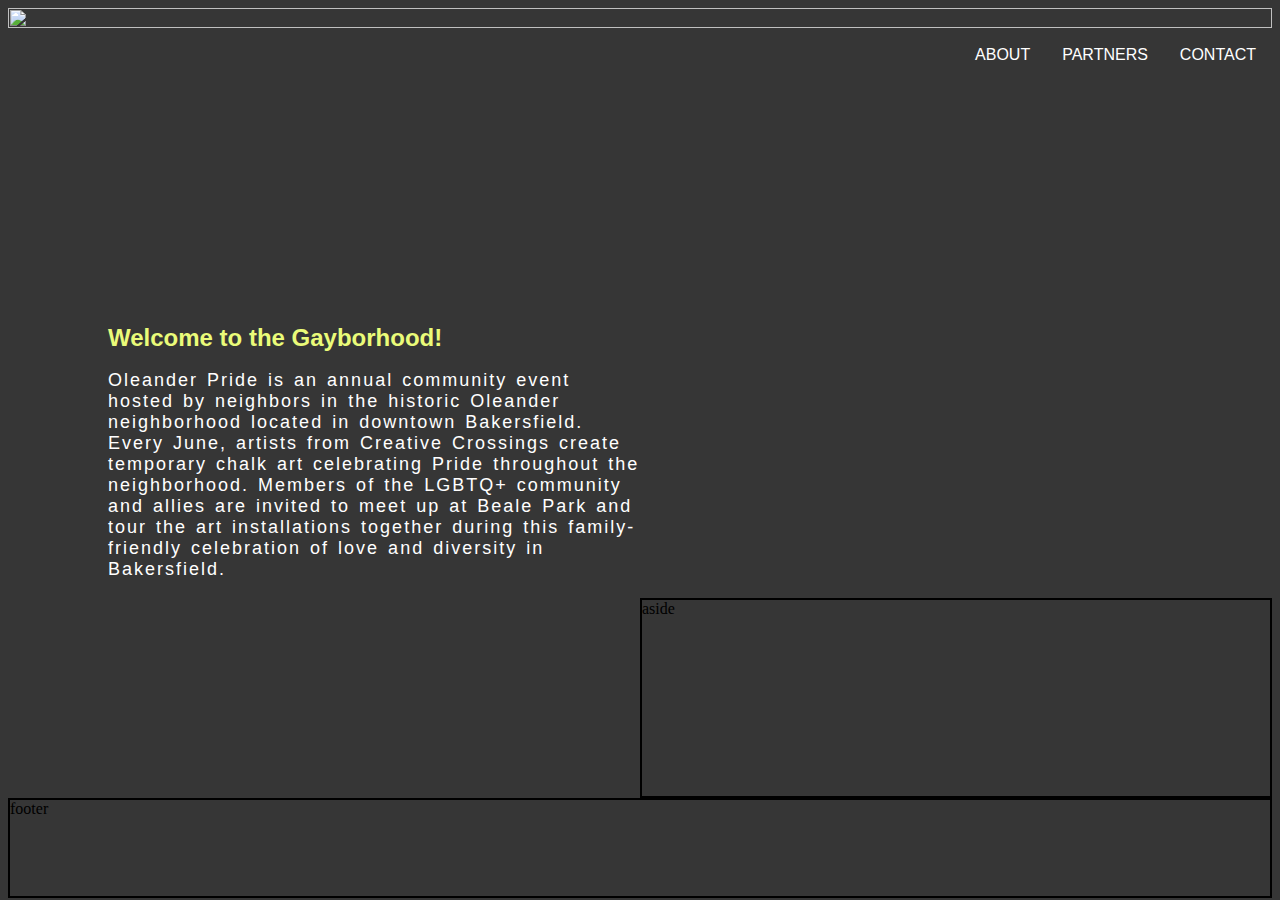
==== index.html @ 9ff59f87 "changed folder structure" ====
<!DOCTYPE html>
<html lang="en">
    <head>
        <meta charset="UTF-8">
        <meta http-equiv="X-UA-Compatible" content="IE=edge">
        <meta name="viewport" content="width=device-width, intial-scale=1.0">
    <title>Document</title>
    <link rel="stylesheet" href="./css/style.css">
    </head>
    <body>
        <header> 
            <img src="./img/OP Header.svg" alt="">
           
            </header>
        <nav>
            <ul> 
                <li><a href="/contact.html">CONTACT</a></li>
            <li><a href="">PARTNERS</a></li>
            <li><a href="/about.html">ABOUT</a></li>
            </ul>
        </nav>
       
        <section>
            <h1>Welcome to the Gayborhood!</h1>
            <p>Oleander Pride is an annual community event hosted by neighbors in the historic Oleander neighborhood located in downtown Bakersfield. 
                Every June, artists from Creative Crossings create temporary chalk art celebrating Pride throughout the neighborhood.
                Members of the LGBTQ+ community and allies are invited to meet up at Beale Park and tour the art installations
                together during this family-friendly celebration of love and diversity in Bakersfield.
            </p>
        </section>
        
     
        <aside> aside</aside>
        <footer>footer</footer>
    <body>
    </head>
---- css/style.css ----
*{
  box-sizing: border-box;
  background-color: #363636;
}
header {
  width: 100%; height: 100%;
}
img { 
  width: 100%;height: 100%;
  float: left;
}
nav { 
  width: 100%; height: 100px;
}
ul {
      list-style-type: none;
      margin: 0;
      overflow: hidden;
      background-color:#363636;
      top: 0;
      width: 100%;
      font-family: 'Trebuchet MS', Helvetica, sans-serif;
    }
    
    li {
      float: right;
    }
    
    li a {
      display: block;
      color: white;
      text-align: center;
      padding: 14px 16px;
      text-decoration: none;
    }
    
    /* Change the link color to lt grey on hover */
    li a:hover {
      background-color: gray;
    } 

  
h1 { 
  font-family:'Trebuchet MS', Helvetica, sans-serif;
  font-size: 24px; color: #eafb79;
 padding-left: 100px;
 padding-top: 200px;
 padding-bottom: none;

  }

p {
 
  font-family: "Trebuchet MS", Helvetica, sans-serif;
  font-size: 18px;
  letter-spacing: 2px;
  word-spacing: 2px;
  color: #FFFFFF;
  font-weight: normal;
  text-decoration: none;
  font-style: normal;
  font-variant: normal;
  text-transform: none;
  width: 50%;
  padding-left: 100px;
  text-rendering: auto;
  }

aside {
  width: 50%; height: 200px;
  border: 2px black solid;
  float: right;
}
footer {
      width: 100%; height: 100px;
      border: 2px black solid;
      float: left;
  }
.double { 
      float: left;width: 50%;
  }
  form {
    input[type=text] {
      width: 100%;
      padding: 12px 20px;
      margin: 8px 0;
      box-sizing: border-box;
    }
  }
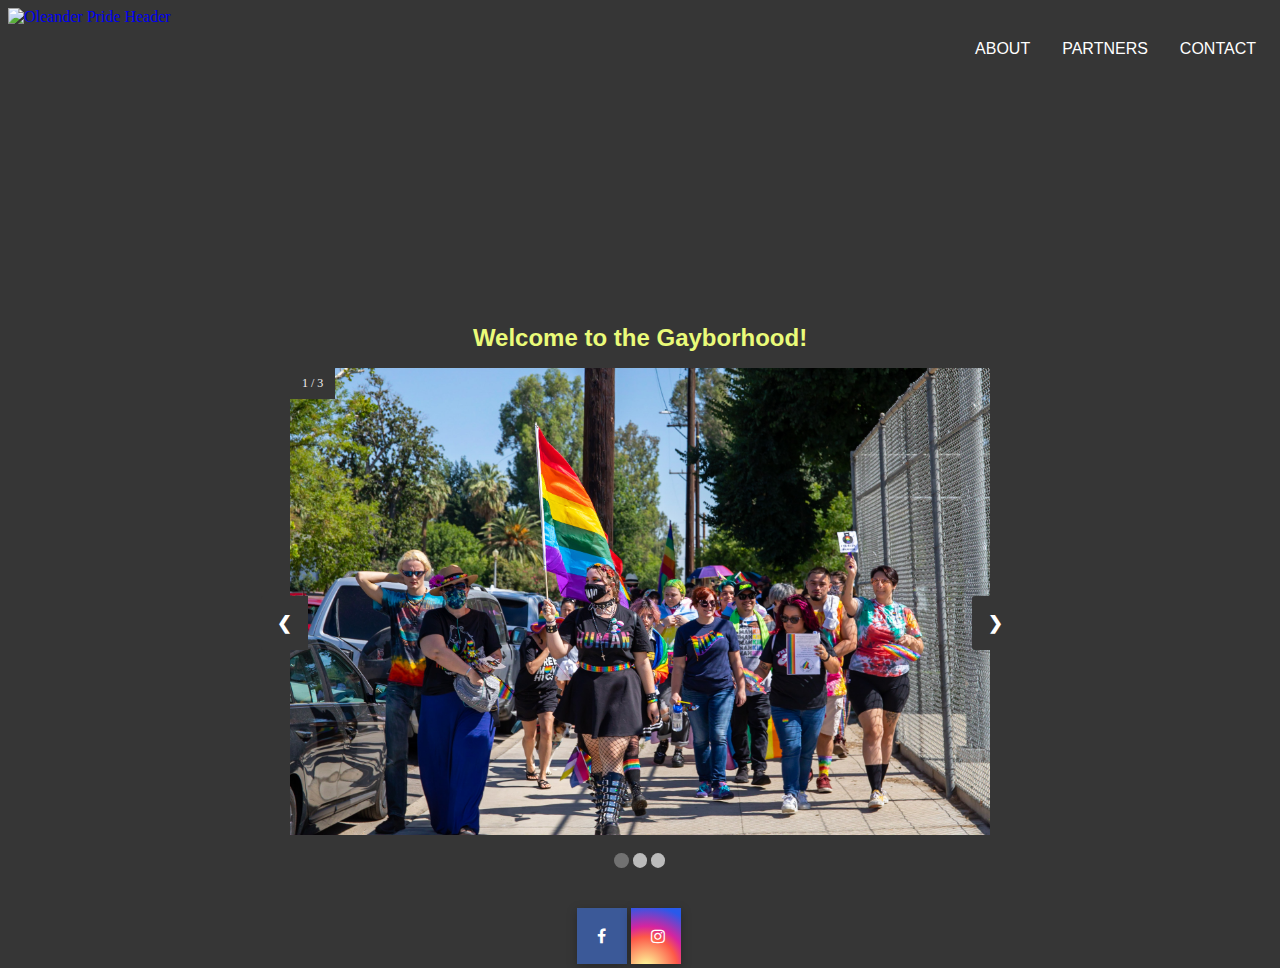
==== commit 48a42c10: "final changes" ====
--- a/index.html
+++ b/index.html
@@ -6,15 +6,18 @@
         <meta name="viewport" content="width=device-width, intial-scale=1.0">
     <title>Document</title>
     <link rel="stylesheet" href="./css/style.css">
+    <script defer src="./js/carousel.js"></script>
     </head>
     <body>
         <header> 
-            <img src="./img/OP Header.svg" alt="">
+            <a href="/index.html">
+                <img alt="Oleander Pride Header" src="./img/op header.svg">
+             </a>
            
             </header>
         <nav>
             <ul> 
-                <li><a href="/contact.html">CONTACT</a></li>
+            <li><a href="/contact.html">CONTACT</a></li>
             <li><a href="">PARTNERS</a></li>
             <li><a href="/about.html">ABOUT</a></li>
             </ul>
@@ -22,15 +25,54 @@
        
         <section>
             <h1>Welcome to the Gayborhood!</h1>
-            <p>Oleander Pride is an annual community event hosted by neighbors in the historic Oleander neighborhood located in downtown Bakersfield. 
-                Every June, artists from Creative Crossings create temporary chalk art celebrating Pride throughout the neighborhood.
-                Members of the LGBTQ+ community and allies are invited to meet up at Beale Park and tour the art installations
-                together during this family-friendly celebration of love and diversity in Bakersfield.
-            </p>
+          
+            <!-- Slideshow container -->
+            <div class="big-container">
+                <a class="next" onclick="plusSlides(1)">&#10095;</a>
+<div class="slideshow-container">
+
+    <!-- Full-width images with number and caption text -->
+
+    <div class="mySlides fade">
+      <div class="numbertext">1 / 3</div>
+      <img src="./img/IMG_0221.jpeg" style="width:100%">
+     
+    </div>
+  
+    <div class="mySlides fade">
+      <div class="numbertext">2 / 3</div>
+      <img src="./img/IMG_0186.jpeg" style="width:100%">
+      
+    </div>
+  
+    <div class="mySlides fade">
+      <div class="numbertext">3 / 3</div>
+      <img src="./img/287316220_182557847539956_7119681014425312289_n.jpeg" style="width:100%">
+      
+    </div>
+  
+    <!-- Next and previous buttons -->
+    
+
+  </div>
+  <a class="prev" onclick="plusSlides(-1)">&#10094;</a>
+  <br>
+  
+  <!-- The dots/circles -->
+  <div class= "dot-box" style="text-align:center">
+    <span class="dot" onclick="currentSlide(1)"></span>
+    <span class="dot" onclick="currentSlide(2)"></span>
+    <span class="dot" onclick="currentSlide(3)"></span>
+  </div>
+</div>
         </section>
-        
-     
-        <aside> aside</aside>
-        <footer>footer</footer>
+        <footer>
+            <!-- Add icon library -->
+<link rel="stylesheet" href="https://cdnjs.cloudflare.com/ajax/libs/font-awesome/4.7.0/css/font-awesome.min.css">
+
+<!-- Add font awesome icons -->
+<a href="https://facebook.com/oleanderpride" class="fa fa-facebook"></a>
+<a href="https://instagram.com/oleanderpride" class="fa fa-instagram"></a>
+        </footer>
     <body>
     </head>--- a/css/style.css
+++ b/css/style.css
@@ -28,7 +28,7 @@
     
     li a {
       display: block;
-      color: white;
+      color: #FFFFFF;
       text-align: center;
       padding: 14px 16px;
       text-decoration: none;
@@ -43,47 +43,235 @@
 h1 { 
   font-family:'Trebuchet MS', Helvetica, sans-serif;
   font-size: 24px; color: #eafb79;
- padding-left: 100px;
  padding-top: 200px;
  padding-bottom: none;
-
-  }
-
+ text-align: center;
+
+  }
+  h2 { 
+    font-family:'Trebuchet MS', Helvetica, sans-serif;
+    font-size: 24px; color: #eafb79;
+    text-align: center;
+   padding-top: 100px;
+   padding-bottom: none;
+  
+    }
+
+footer {
+      width: 100%; height: 100px;
+      float: left;
+  }
+.double { 
+      float: left;width: 50%;
+  }
+input[type=text] {
+  width: 100%;
+  padding: 12px 20px;
+  margin: 8px 0;
+  box-sizing: border-box;
+  color:#717171;
+  font-family:'Trebuchet MS', Helvetica, sans-serif;
+}
+input {
+  width: 100%;
+}
+
+textarea {
+  width: 100%;
+  height: 150px;
+  padding: 12px 20px;
+  box-sizing: border-box;
+  border-radius: 4px;
+  background-color:#363636;
+  resize: none;
+}
+input[type=text]:focus {
+  background-color: #eafb79;}
+
+input[type=button], input[type=submit], input[type=reset] {
+  background-color:#eafb79;
+  border: none;
+  color:#717171;
+  padding: 16px 32px;
+  margin: 4px 2px;
+  cursor: pointer;
+}
+label { color: #eafb79;
+  font-family:'Trebuchet MS', Helvetica, sans-serif;
+  font-size: 18px;
+}
+/* Style all font awesome icons */
+.fa {
+  padding: 20px;
+  font-size: 30px;
+  width: 50px;
+  text-align: center;
+  text-decoration: none;
+}
+
+/* Add a hover effect if you want */
+.fa:hover {
+  opacity: 0.7;
+}
+
+/* Set a specific color for each brand */
+
+/* Facebook */
+.fa-facebook {
+  background: #3B5998;
+  color: white;
+  margin-left: 45%;
+  margin-top: 20px;
+  box-shadow: 0px 3px 10px rgba(0,0,0,.25);
+}
+
+/* Instagram */
+.fa-instagram {
+  background: #d6249f;
+  background: radial-gradient(circle at 30% 107%, #fdf497 0%, #fdf497 5%, #fd5949 45%,#d6249f 60%,#285AEB 90%);
+  box-shadow: 0px 3px 10px rgba(0,0,0,.25);
+  color: white;
+  margin-top: 40px;
+}
+
+* {box-sizing:border-box}
+.big-container {
+  display: flex;
+  flex-direction: column;
+  align-items: center;
+  justify-content: center;
+  position: relative;
+  width: 60%;
+  margin: 0 auto;
+}
+
+/* Slideshow container */
+.slideshow-container {
+  max-width: 700px;
+  margin: auto;
+}
+
+/* Hide the images by default */
+.mySlides {
+  display: none;
+}
+
+/* Next & previous buttons */
+.prev, .next {
+  cursor: pointer;
+  top: 50%;
+  position: absolute;
+  width: auto;
+  margin-top: -22px;
+  padding: 16px;
+  color: white;
+  font-weight: bold;
+  font-size: 18px;
+  transition: 0.6s ease;
+  border-radius: 0 3px 3px 0;
+  user-select: none;
+}
+
+/* Position the "next button" to the right */
+.next {
+  right: 0;
+  border-radius: 3px 0 0 3px;
+
+}
+.prev {
+  left: 0;
+  border-radius: 3px 0 0 3px;
+  
+}
+
+/* On hover, add a black background color with a little bit see-through */
+.prev:hover, .next:hover {
+  background-color: rgba(0,0,0,0.8);
+}
+
+/* Caption text */
+.text {
+  color: #f2f2f2;
+  font-size: 15px;
+  padding: 8px 12px;
+  position: absolute;
+  bottom: 8px;
+  width: 100%;
+  text-align: center;
+}
+
+/* Number text (1/3 etc) */
+.numbertext {
+  color: #f2f2f2;
+  font-size: 12px;
+  padding: 8px 12px;
+  position: absolute;
+  top: 0;
+}
+
+/* The dots/bullets/indicators */
+.dot {
+  cursor: pointer;
+  height: 15px;
+  width: 15px;
+  margin: 0 2px;
+  background-color: #bbb;
+  border-radius: 50%;
+  transition: background-color 0.6s ease;
+}
+.dot-box {
+  width: 55px;
+  display: flex
+}
+.active, .dot:hover {
+  background-color: #717171;
+}
+
+/* Fading animation */
+.fade {
+  animation-name: fade;
+  animation-duration: 1.5s;
+}
+
+@keyframes fade {
+  from {opacity: .4}
+  to {opacity: 1}
+}
 p {
- 
   font-family: "Trebuchet MS", Helvetica, sans-serif;
   font-size: 18px;
   letter-spacing: 2px;
   word-spacing: 2px;
   color: #FFFFFF;
-  font-weight: normal;
-  text-decoration: none;
-  font-style: normal;
-  font-variant: normal;
-  text-transform: none;
   width: 50%;
-  padding-left: 100px;
-  text-rendering: auto;
-  }
-
-aside {
-  width: 50%; height: 200px;
-  border: 2px black solid;
+  padding-left: 75px;
+  padding-top: 40px;
+  padding-right: 10px;
+  display: inline-block;
+  vertical-align: top;
+  }
+.house { 
+  width: 50%;
+  padding-right: 20px;
+  padding-left: 10px;
+  vertical-align: top;
   float: right;
 }
-footer {
-      width: 100%; height: 100px;
-      border: 2px black solid;
-      float: left;
-  }
-.double { 
-      float: left;width: 50%;
-  }
-  form {
-    input[type=text] {
-      width: 100%;
-      padding: 12px 20px;
-      margin: 8px 0;
-      box-sizing: border-box;
-    }
-  }+/* .container {
+  display: flex;
+  align-items: center;
+  justify-content: center
+}
+
+img {
+  max-width: 100%
+}
+
+.image {
+  flex-basis: 40%
+}
+
+.text {
+  font-size: 20px;
+  padding-left: 20px;
+} */